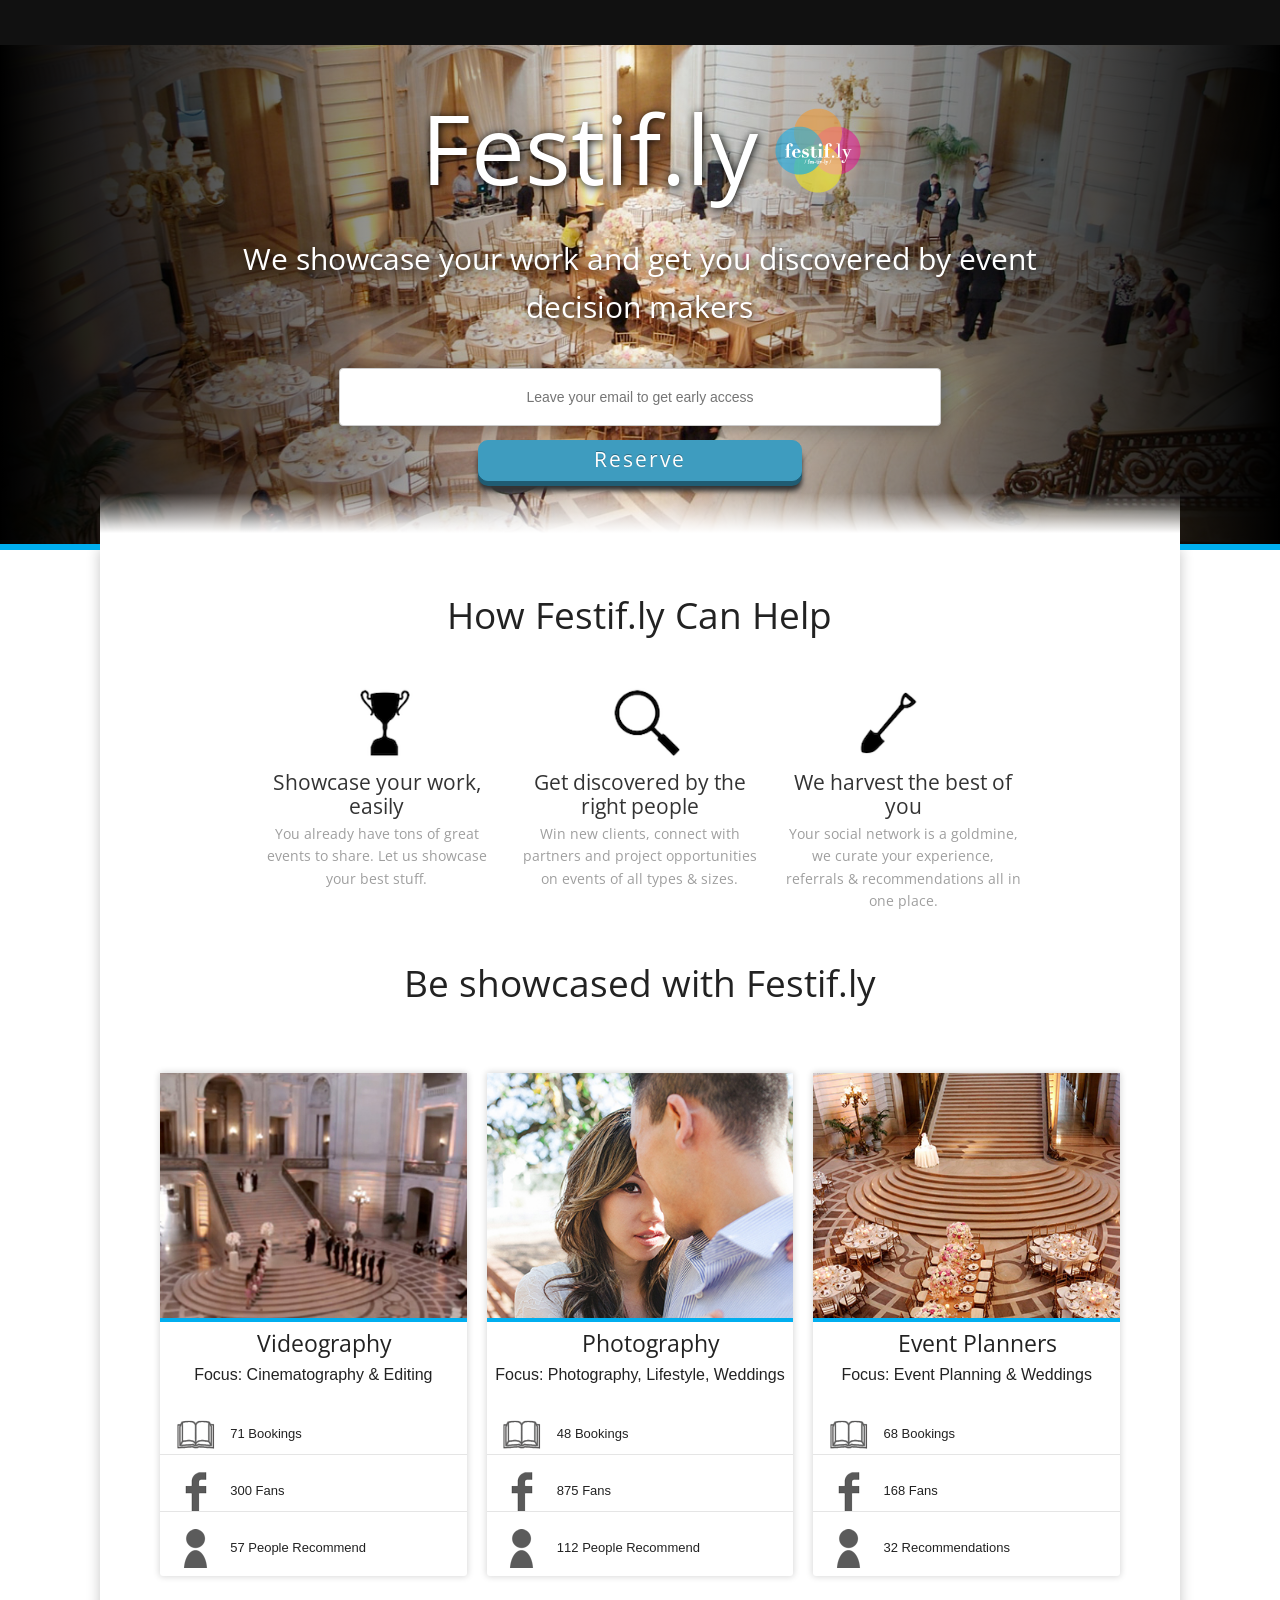
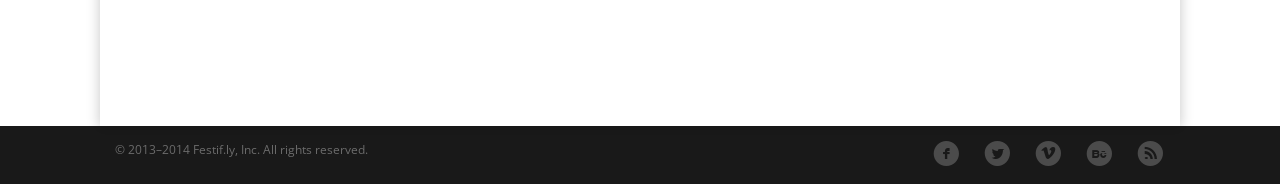
==== index.html @ 45ef8d79 "VPchanges" ====
<!DOCTYPE html>
<!--[if IE 8]> 				 <html class="no-js lt-ie9" lang="en" > <![endif]-->
<!--[if gt IE 8]><!--> <html class="no-js" lang="en" > <!--<![endif]-->

<head>  

<script>
  (function(i,s,o,g,r,a,m){i['GoogleAnalyticsObject']=r;i[r]=i[r]||function(){
  (i[r].q=i[r].q||[]).push(arguments)},i[r].l=1*new Date();a=s.createElement(o),
  m=s.getElementsByTagName(o)[0];a.async=1;a.src=g;m.parentNode.insertBefore(a,m)
  })(window,document,'script','//www.google-analytics.com/analytics.js','ga');

  ga('create', 'UA-42386012-1', 'festif.ly');
  ga('send', 'pageview');

</script>

<link rel="shortcut icon" href="/favicon.ico">


	<meta charset="utf-8">
  <meta name="viewport" content="width=device-width">

  <title>Festif.ly- New Way to Plan Your Events</title>

  
  <link rel="stylesheet" href="css/foundation.css">
  <link href='http://fonts.googleapis.com/css?family=Open+Sans:400,300,700' rel='stylesheet' type='text/css'>

  <script src="js/vendor/custom.modernizr.js"></script>

</head>
<body>
<div id="fb-root"></div>
<script>(function(d, s, id) {
  var js, fjs = d.getElementsByTagName(s)[0];
  if (d.getElementById(id)) return;
  js = d.createElement(s); js.id = id;
  js.src = "//connect.facebook.net/en_US/all.js#xfbml=1&appId=134652376630149";
  fjs.parentNode.insertBefore(js, fjs);
}(document, 'script', 'facebook-jssdk'));</script>

     <nav class="top-bar">
      <ul class="title-area">
        <!-- Title Area -->
        <li class="name">
          <h1><a href="/"></a></h1>
        </li>

      </ul>

      <section class="top-bar-section">
        <!-- Right Nav Section 
        <ul class="right">
          <li class="divider"></li>
          <li><a href="/grid.php">Features</a></li>
          <li class="divider"></li>
          <li><a href="/templates.php">Add-ons</a></li>
          <li class="divider"></li>
          <li><a href="/case-jacquelinewest.php">Case Studies</a></li>
          <li class="divider"></li>
          <li><a href="/docs/">Docs</a></li>
          <li class="divider"></li>
          <li><a href="/training.php">Training</a></li>
        </ul>-->
      </section>
    </nav>	
    
	<div class="slider">
			<div class="sliderShade">

	<div class="row">
	
		<div class="small-24 large-24 small-centered slideContent columns">
		<div class="row">
			<div class="logo small-24 large-24 small-centered columns">
			<h1 class="logotext small-offset-2 large-offset-7">Festif.ly</h1>
	     	<img style="" class="hide-for-small" src="images/logo.png"/>
	     	</div>						
		</div>
			<div class="row">
				<div class="small-22 large-20 large-centered columns">
				<p class="large">
				We showcase your work and get you discovered by event decision makers
				</p>
				</div>
			</div>
			
		
<!-- Begin MailChimp Signup Form -->
<style type="text/css">
	#mc_embed_signup{clear:left; font:14px Helvetica,Arial,sans-serif; }
	/* Add your own MailChimp form style overrides in your site stylesheet or in this style block.
	   We recommend moving this block and the preceding CSS link to the HEAD of your HTML file. */
</style>
<div id="mc_embed_signup">
<div class="row">
<div class="small-24 medium-16 large-14 small-centered columns">
<form action="http://festif.us7.list-manage.com/subscribe/post?u=33c417dac8734d64eef97a8fb&amp;id=8c0598343c" method="post" id="mc-embedded-subscribe-form" name="mc-embedded-subscribe-form" class="validate" target="_blank" novalidate>

	<input type="email" value="" name="EMAIL" class="email" id="mce-EMAIL" placeholder="Leave your email to get early access" required>
	<div class="clear small-24 medium-12 large-14 columns small-centered "><input type="submit" value="Reserve" name="subscribe" id="mc-embedded-subscribe" class="button bigbutton"></div>
</div>
</div>
</form>
</div>

<!--End mc_embed_signup-->
			

		</div>		
					
	</div>



		</div>
	</div>    

	<div class="row">
	<div class="main">
			<div class="small-24 large-24 small-centered columns">
			</div>
	</div>
	</div>

	<div class="row mainContent">
	
		<div class="small-22 large-22 small-centered columns">
				
			<div class="small-24 large-20 small-centered columns">

				<h2 class="lead">How Festif.ly Can Help</h2>
							<img src="images/vp2.png"/>

<ul class="small-block-grid-1 large-block-grid-3">
	<li>
	<p class="med">Showcase your work, easily</p>
	<p class="light">You already have tons of great events to share. Let us showcase your best stuff.</p>
	</li>
	<li>
	<p class="med">Get discovered by the right people</p>
	<p class="light">Win new clients, connect with partners and project opportunities on events of all types & sizes.</p>
	</li>
	<li>
	<p class="med">We harvest the best of you</p>
	<p class="light">Your social network is a goldmine,  we curate your experience, referrals & recommendations all in one place.</p>
	</li></ul>

			</div> 


			</div> 


			<div class="small-24 large-20 small-centered columns">
				<h2 class="lead">Be showcased with Festif.ly</h2>
			</div>
			
						<div class="small-24 large-22 small-centered columns">

								<ul class="small-block-grid-1 large-block-grid-3 contractors cs-style-3">
								
									<li class="service" style="padding:0"> 
								<div class="serviceInner">
								<div class="serviceImg">
								<img class="servImg" src="images/2.jpg"/> 
								<span class="hover"></span>
								</div>
						     	<h4 class="super"><center>Videography</center></h4>
							 	<p class="sub"><center>Focus: Cinematography & Editing</center> </p>
							 	<ul class="servList">
							 				<li style=""><img src="images/book.png"/>71 Bookings
								 				<hr class="style-six"/>
							 				</li>
							 				<li style=""><img src="images/facebook.png"/>300 Fans
								 				<hr class="style-six"/>
							 				</li>
							 				<li style=""><img src="images/person.png"/>57 People Recommend
							 				</li>
								</ul>
								</div>
								</li>

								<li class="service" style="padding:0"> 
								<div class="serviceInner">
								<div class="serviceImg">
								<img class="servImg" src="images/1.jpg"/> 
								<span class="hover"></span>
								</div> 
						     	<h4 class="super"><center>Photography</center></h4>
							 	<p class="sub"><center>Focus: Photography, Lifestyle, Weddings</center></p>
							 	<ul class="servList">
							 				<li style=""><img src="images/book.png"/>48 Bookings
								 				<hr class="style-six"/>
							 				</li>
							 				<li style=""><img src="images/facebook.png"/>875 Fans
								 				<hr class="style-six"/>
							 				</li>
							 				<li style=""><img src="images/person.png"/>112 People Recommend
							 				</li>
								</ul>
								</div>
								</li>
								
								<li class="service" style="padding:0"> 
								<div class="serviceInner">
								<div class="serviceImg">
								<img class="servImg" src="images/4.jpg"/> 
								<span class="hover"></span>
								</div>
						     	<h4 class="super"><center>Event Planners</center></h4>
							 	<p class="sub"><centeR>Focus: Event Planning & Weddings</center></p>
							 	<ul class="servList">
							 				<li style=""><img src="images/book.png"/>68 Bookings
								 				<hr class="style-six"/>
							 				</li>
							 				<li style=""><img src="images/facebook.png"/>168 Fans
								 				<hr class="style-six"/>
							 				</li>
							 				<li style=""><img src="images/person.png"/>32 Recommendations
							 				</li>
							 				

							 				
								</ul>
								</div>
								</li>
								
								</ul>
								
						</div>
			
		</div>		
					
	</div>	


	<div class="foot">
	<div class="row">
	
		<div class="small-24 large-12 copyright columns">
			<p>&copy; 2013–2014 Festif.ly, Inc. All rights reserved.</p>
		</div>
		<div class="small-24 large-12 columns">
	        <ul class="inline-list social" style="float:right;margin-bottom:0">
			<li><a>f</a></li>
	        <li><a>l</a></li>
	        <li><a>v</a></li>
	        <li><a>e</a></li>    
	        <li><a>r</a></li>    
			</ul>
		</div>	
	</div>		
	</div>		

		    
  <script>
  document.write('<script src=' +
  ('__proto__' in {} ? 'js/vendor/jquery' : 'js/vendor/zepto') +
  '.js><\/script>')
  </script>
  
  <script src="js/foundation.min.js"></script>
  <script src="js/jquery.backstretch.min.js"></script>
  <!--
  
  <script src="js/foundation/foundation.js"></script>
  
  <script src="js/foundation/foundation.placeholder.js"></script>
  
  <script src="js/foundation/foundation.forms.js"></script>
  
  <script src="js/foundation/foundation.tooltips.js"></script>
  
  <script src="js/foundation/foundation.cookie.js"></script>
  
  <script src="js/foundation/foundation.joyride.js"></script>
  
  <script src="js/foundation/foundation.section.js"></script>
  
  <script src="js/foundation/foundation.topbar.js"></script>
  
  -->
  
  <script>
    $(document).foundation();
    			 $('.slider').backstretch([
		          "images/bannerimage1.JPG",
		          "images/bannerimage2.jpg",
		          "images/bannerimage3.jpg",
		          "images/bannerimage4.jpg",
		          "images/bannerimage1.jpg",
		          "images/eventsgeneric.JPG",
		          "images/eventsgeneric2.JPG"
		        ], {
		            fade: 750,
		            duration: 7000
		        });
		  </script>
  </script>
</body>
</html>
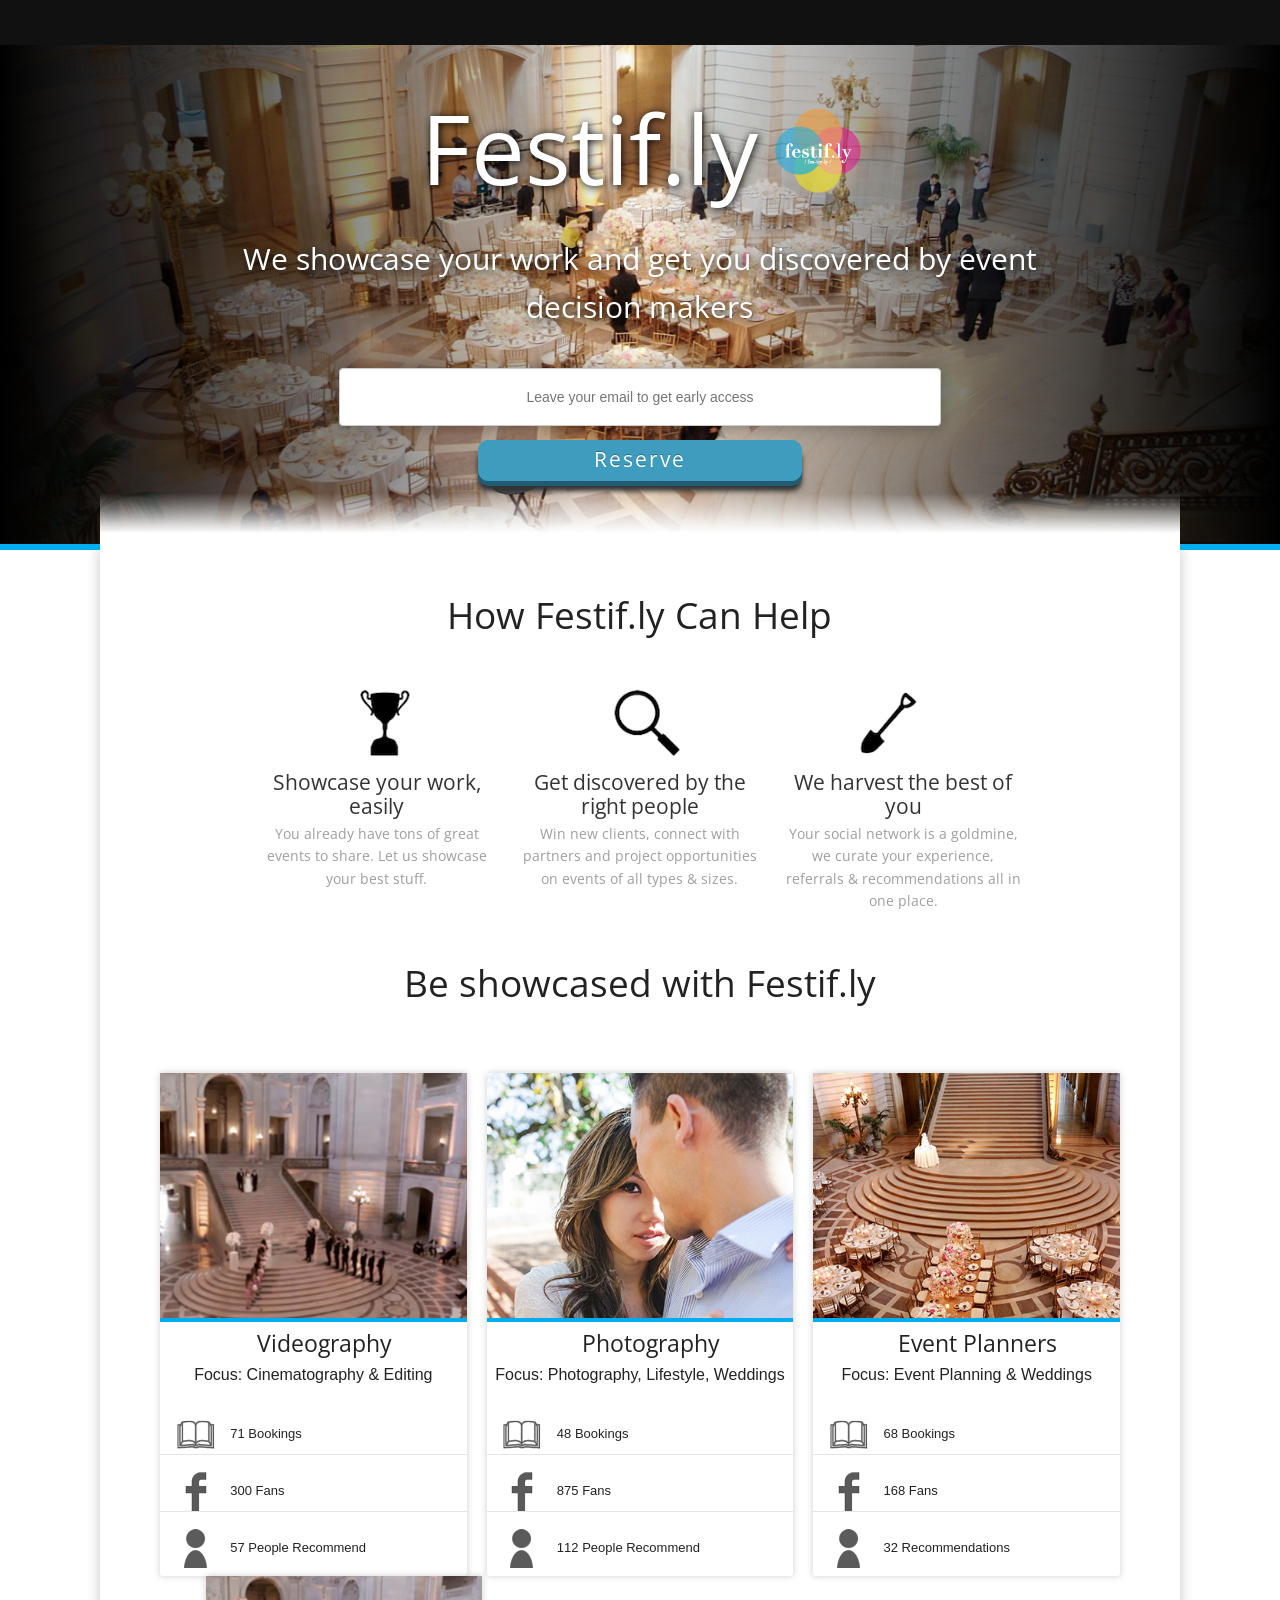
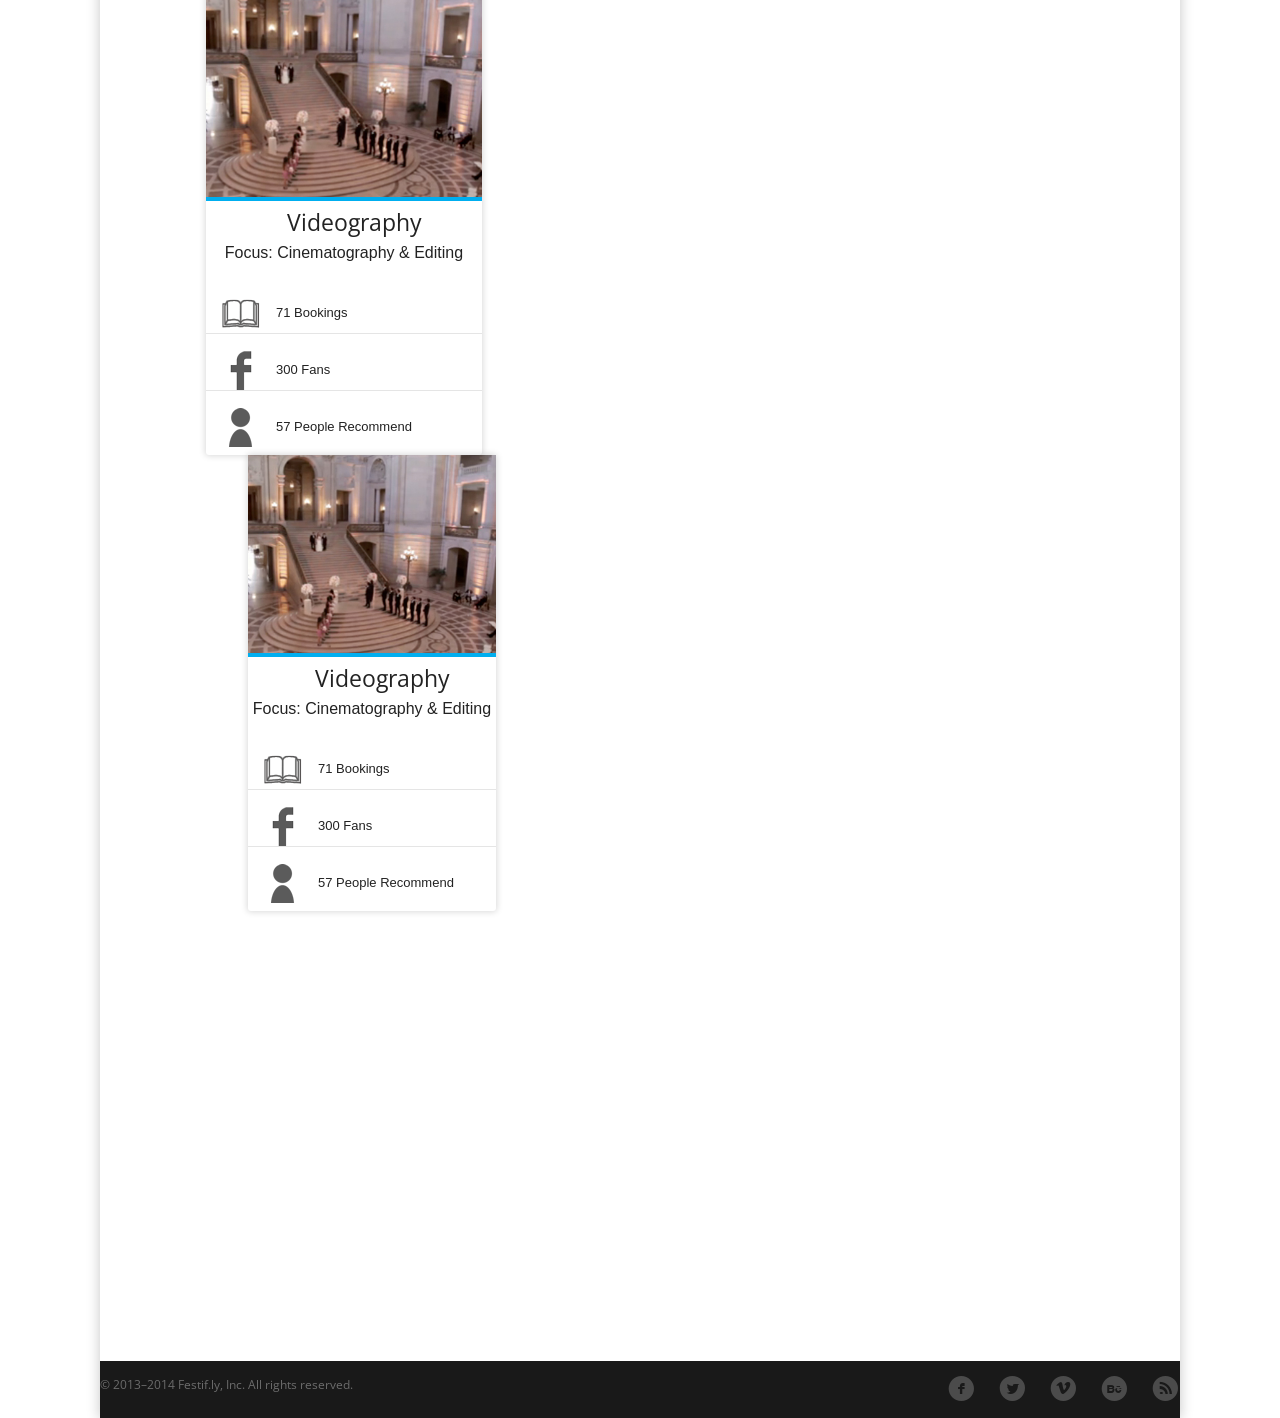
==== commit f8900c02: "GAConfig" ====
--- a/index.html
+++ b/index.html
@@ -1,8 +1,6 @@
 <!DOCTYPE html>
 <!--[if IE 8]> 				 <html class="no-js lt-ie9" lang="en" > <![endif]-->
 <!--[if gt IE 8]><!--> <html class="no-js" lang="en" > <!--<![endif]-->
-
-<head>  
 
 <script>
   (function(i,s,o,g,r,a,m){i['GoogleAnalyticsObject']=r;i[r]=i[r]||function(){
@@ -14,6 +12,10 @@
   ga('send', 'pageview');
 
 </script>
+
+<head>  
+
+
 
 <link rel="shortcut icon" href="/favicon.ico">
 
@@ -227,6 +229,55 @@
 								</div>
 								</li>
 								
+								<div class="small-24 large-22 small-centered columns">
+
+								<ul class="small-block-grid-1 large-block-grid-3 contractors cs-style-3">
+								
+									<li class="service" style="padding:0"> 
+								<div class="serviceInner">
+								<div class="serviceImg">
+								<img class="servImg" src="images/2.jpg"/> 
+								<span class="hover"></span>
+								</div>
+						     	<h4 class="super"><center>Videography</center></h4>
+							 	<p class="sub"><center>Focus: Cinematography & Editing</center> </p>
+							 	<ul class="servList">
+							 				<li style=""><img src="images/book.png"/>71 Bookings
+								 				<hr class="style-six"/>
+							 				</li>
+							 				<li style=""><img src="images/facebook.png"/>300 Fans
+								 				<hr class="style-six"/>
+							 				</li>
+							 				<li style=""><img src="images/person.png"/>57 People Recommend
+							 				</li>
+								</ul>
+								</div>
+								</li>
+								<div class="small-24 large-22 small-centered columns">
+
+								<ul class="small-block-grid-1 large-block-grid-3 contractors cs-style-3">
+								
+									<li class="service" style="padding:0"> 
+								<div class="serviceInner">
+								<div class="serviceImg">
+								<img class="servImg" src="images/2.jpg"/> 
+								<span class="hover"></span>
+								</div>
+						     	<h4 class="super"><center>Videography</center></h4>
+							 	<p class="sub"><center>Focus: Cinematography & Editing</center> </p>
+							 	<ul class="servList">
+							 				<li style=""><img src="images/book.png"/>71 Bookings
+								 				<hr class="style-six"/>
+							 				</li>
+							 				<li style=""><img src="images/facebook.png"/>300 Fans
+								 				<hr class="style-six"/>
+							 				</li>
+							 				<li style=""><img src="images/person.png"/>57 People Recommend
+							 				</li>
+								</ul>
+								</div>
+								</li>
+								
 								</ul>
 								
 						</div>
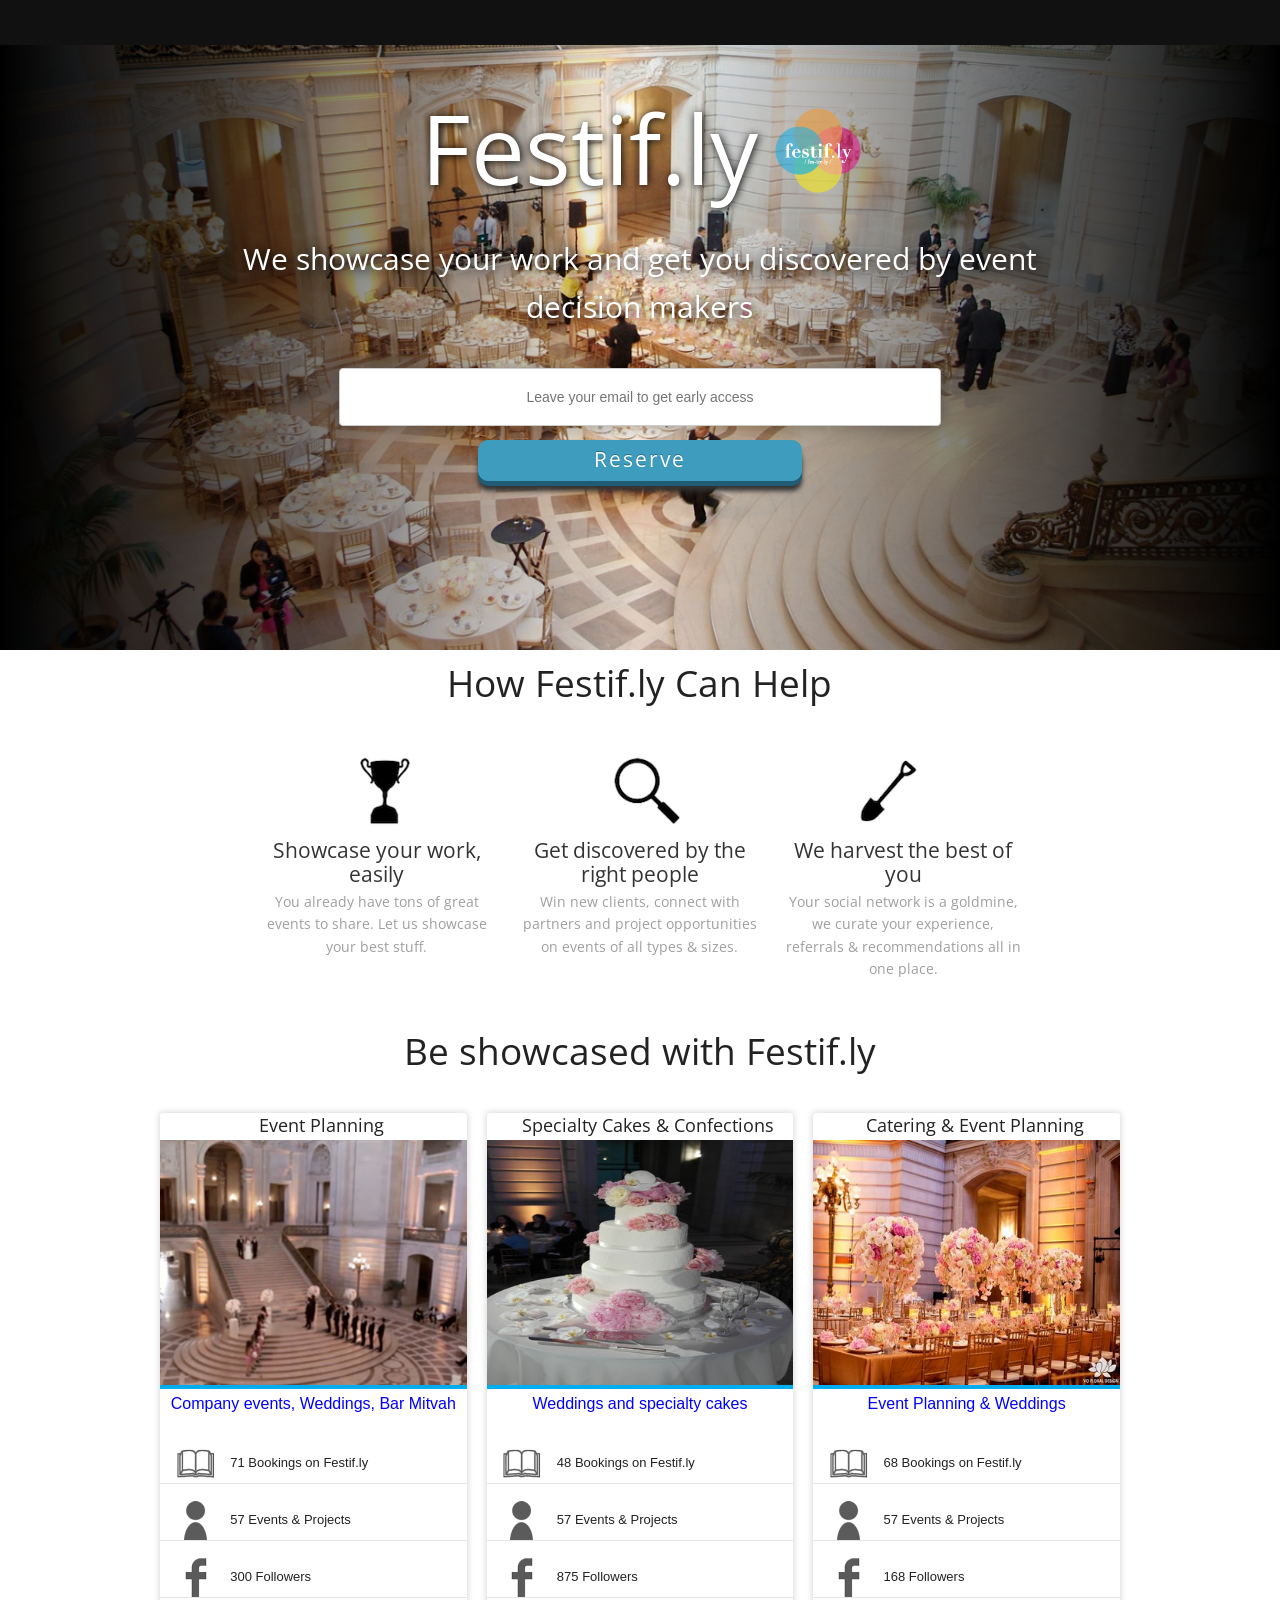
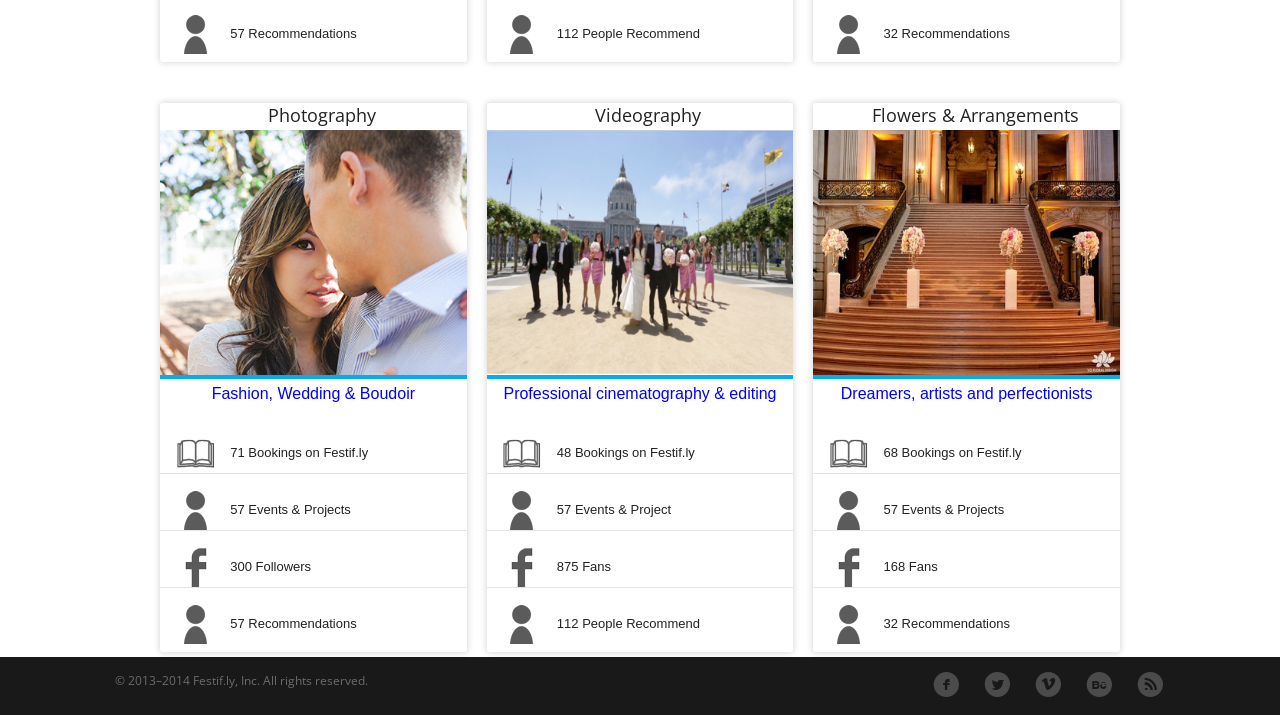
==== commit d0d7d531: "itsfridayfriday" ====
--- a/index.html
+++ b/index.html
@@ -1,6 +1,8 @@
 <!DOCTYPE html>
 <!--[if IE 8]> 				 <html class="no-js lt-ie9" lang="en" > <![endif]-->
 <!--[if gt IE 8]><!--> <html class="no-js" lang="en" > <!--<![endif]-->
+
+<head>  
 
 <script>
   (function(i,s,o,g,r,a,m){i['GoogleAnalyticsObject']=r;i[r]=i[r]||function(){
@@ -12,10 +14,6 @@
   ga('send', 'pageview');
 
 </script>
-
-<head>  
-
-
 
 <link rel="shortcut icon" href="/favicon.ico">
 
@@ -165,20 +163,25 @@
 								
 									<li class="service" style="padding:0"> 
 								<div class="serviceInner">
-								<div class="serviceImg">
+								<h5 class="super"><center>Event Planning</center></h5>
+								<div class="serviceImg">
+								     	
 								<img class="servImg" src="images/2.jpg"/> 
 								<span class="hover"></span>
 								</div>
-						     	<h4 class="super"><center>Videography</center></h4>
-							 	<p class="sub"><center>Focus: Cinematography & Editing</center> </p>
-							 	<ul class="servList">
-							 				<li style=""><img src="images/book.png"/>71 Bookings
-								 				<hr class="style-six"/>
-							 				</li>
-							 				<li style=""><img src="images/facebook.png"/>300 Fans
-								 				<hr class="style-six"/>
-							 				</li>
-							 				<li style=""><img src="images/person.png"/>57 People Recommend
+						
+							 	<p class="sub"><center><font color="blue">Company events, Weddings, Bar Mitvah</font color></center> </p>
+							 	<ul class="servList">
+							 				<li style=""><img src="images/book.png"/>71 Bookings on Festif.ly
+								 				<hr class="style-six"/>
+								 					<li style=""><img src="images/person.png"/>57 Events & Projects
+								 					<hr class="style-six"/>
+							 				</li>
+							 				<li style=""><img src="images/facebook.png"/>300 Followers
+								 				<hr class="style-six"/>
+							 				</li>
+							 				<li style=""><img src="images/person.png"/>57 Recommendations
+							 		
 							 				</li>
 								</ul>
 								</div>
@@ -186,20 +189,117 @@
 
 								<li class="service" style="padding:0"> 
 								<div class="serviceInner">
-								<div class="serviceImg">
+								     	<h5 class="super"><center>Specialty Cakes & Confections</center></h5>
+								<div class="serviceImg">
+								<img class="servImg" src="images/cake1.jpg"/> 
+								<span class="hover"></span>
+								</div> 
+						
+							 	<p class="sub"><center><font color="blue">Weddings and specialty cakes</font color></center></p>
+							 	<ul class="servList">
+							 				<li style=""><img src="images/book.png"/>48 Bookings on Festif.ly
+								 				<hr class="style-six"/>
+								 				<li style=""><img src="images/person.png"/>57 Events & Projects
+								 				<hr class="style-six"/>
+							 				</li>
+							 				<li style=""><img src="images/facebook.png"/>875 Followers
+								 				<hr class="style-six"/>
+							 				</li>
+							 				<li style=""><img src="images/person.png"/>112 People Recommend
+							 
+							 				
+							 				</li>
+								</ul>
+								</div>
+								</li>
+								
+								<li class="service" style="padding:0"> 
+								<div class="serviceInner">
+									<h5 class="super"><center>Catering & Event Planning</center></h5>
+								<div class="serviceImg">
+								<img class="servImg" src="images/catering2.jpg"/> 
+								<span class="hover"></span>
+								</div>
+						     
+							 	<p class="sub"><centeR><font color="blue">Event Planning & Weddings</font color></center></p>
+							 	<ul class="servList">
+							 				<li style=""><img src="images/book.png"/>68 Bookings on Festif.ly
+								 				<hr class="style-six"/>
+							 				</li>
+							 					<li style=""><img src="images/person.png"/>57 Events & Projects
+							 					<hr class="style-six"/>
+							 				</li>
+							 				<li style=""><img src="images/facebook.png"/>168 Followers
+								 				<hr class="style-six"/>
+							 				</li>
+							 				<li style=""><img src="images/person.png"/>32 Recommendations
+							 		
+							 			
+							 				</li>
+							 				
+
+							 				
+								</ul>
+								</div>
+								</li>
+								
+								
+								
+								</ul>
+								
+						</div>
+
+						<div class="small-24 large-22 small-centered columns">
+
+								<ul class="small-block-grid-1 large-block-grid-3 contractors cs-style-3">
+								
+									<li class="service" style="padding:0"> 
+								<div class="serviceInner">
+								<h5 class="super"><center>Photography</center></h5>
+								<div class="serviceImg">
+								     	
 								<img class="servImg" src="images/1.jpg"/> 
 								<span class="hover"></span>
+								</div>
+						
+							 	<p class="sub"><center><font color="blue">Fashion, Wedding & Boudoir</font color></center> </p>
+							 	<ul class="servList">
+							 				<li style=""><img src="images/book.png"/>71 Bookings on Festif.ly
+								 			<hr class="style-six"/>
+							 				</li>
+							 				<li style=""><img src="images/person.png"/>57 Events & Projects
+							 				<hr class="style-six"/>
+							 				</li>
+							 				<li style=""><img src="images/facebook.png"/>300 Followers
+								 			<hr class="style-six"/>
+							 				</li>
+							 				<li style=""><img src="images/person.png"/>57 Recommendations
+										</li>
+								</ul>
+								</div>
+								</li>
+
+								<li class="service" style="padding:0"> 
+								<div class="serviceInner">
+								     	<h5 class="super"><center>Videography</center></h5>
+								<div class="serviceImg">
+								<img class="servImg" src="images/2.png"/> 
+								<span class="hover"></span>
 								</div> 
-						     	<h4 class="super"><center>Photography</center></h4>
-							 	<p class="sub"><center>Focus: Photography, Lifestyle, Weddings</center></p>
-							 	<ul class="servList">
-							 				<li style=""><img src="images/book.png"/>48 Bookings
-								 				<hr class="style-six"/>
+						
+							 	<p class="sub"><center><font color="blue">Professional cinematography & editing  </font color></center></p>
+							 	<ul class="servList">
+							 				<li style=""><img src="images/book.png"/>48 Bookings on Festif.ly
+								 				<hr class="style-six"/>
+							 				</li>
+							 				<li style=""><img src="images/person.png"/>57 Events & Project
+							 				<hr class="style-six"/>
 							 				</li>
 							 				<li style=""><img src="images/facebook.png"/>875 Fans
 								 				<hr class="style-six"/>
 							 				</li>
 							 				<li style=""><img src="images/person.png"/>112 People Recommend
+							 
 							 				</li>
 								</ul>
 								</div>
@@ -207,84 +307,36 @@
 								
 								<li class="service" style="padding:0"> 
 								<div class="serviceInner">
-								<div class="serviceImg">
-								<img class="servImg" src="images/4.jpg"/> 
-								<span class="hover"></span>
-								</div>
-						     	<h4 class="super"><center>Event Planners</center></h4>
-							 	<p class="sub"><centeR>Focus: Event Planning & Weddings</center></p>
-							 	<ul class="servList">
-							 				<li style=""><img src="images/book.png"/>68 Bookings
-								 				<hr class="style-six"/>
+									<h5 class="super"><center>Flowers & Arrangements</center></h5>
+								<div class="serviceImg">
+								<img class="servImg" src="images/florist3.jpg"/> 
+								<span class="hover"></span>
+								</div>
+						     
+							 	<p class="sub"><centeR><font color="blue">Dreamers, artists and perfectionists</font color></center></p>
+							 	<ul class="servList">
+							 				<li style=""><img src="images/book.png"/>68 Bookings on Festif.ly
+								 				<hr class="style-six"/>
+							 				</li>
+							 					<li style=""><img src="images/person.png"/>57 Events & Projects
+							 					<hr class="style-six"/>
 							 				</li>
 							 				<li style=""><img src="images/facebook.png"/>168 Fans
 								 				<hr class="style-six"/>
 							 				</li>
 							 				<li style=""><img src="images/person.png"/>32 Recommendations
-							 				</li>
+									</li>
 							 				
 
 							 				
 								</ul>
 								</div>
 								</li>
-								
-								<div class="small-24 large-22 small-centered columns">
-
-								<ul class="small-block-grid-1 large-block-grid-3 contractors cs-style-3">
-								
-									<li class="service" style="padding:0"> 
-								<div class="serviceInner">
-								<div class="serviceImg">
-								<img class="servImg" src="images/2.jpg"/> 
-								<span class="hover"></span>
-								</div>
-						     	<h4 class="super"><center>Videography</center></h4>
-							 	<p class="sub"><center>Focus: Cinematography & Editing</center> </p>
-							 	<ul class="servList">
-							 				<li style=""><img src="images/book.png"/>71 Bookings
-								 				<hr class="style-six"/>
-							 				</li>
-							 				<li style=""><img src="images/facebook.png"/>300 Fans
-								 				<hr class="style-six"/>
-							 				</li>
-							 				<li style=""><img src="images/person.png"/>57 People Recommend
-							 				</li>
-								</ul>
-								</div>
-								</li>
-								<div class="small-24 large-22 small-centered columns">
-
-								<ul class="small-block-grid-1 large-block-grid-3 contractors cs-style-3">
-								
-									<li class="service" style="padding:0"> 
-								<div class="serviceInner">
-								<div class="serviceImg">
-								<img class="servImg" src="images/2.jpg"/> 
-								<span class="hover"></span>
-								</div>
-						     	<h4 class="super"><center>Videography</center></h4>
-							 	<p class="sub"><center>Focus: Cinematography & Editing</center> </p>
-							 	<ul class="servList">
-							 				<li style=""><img src="images/book.png"/>71 Bookings
-								 				<hr class="style-six"/>
-							 				</li>
-							 				<li style=""><img src="images/facebook.png"/>300 Fans
-								 				<hr class="style-six"/>
-							 				</li>
-							 				<li style=""><img src="images/person.png"/>57 People Recommend
-							 				</li>
-								</ul>
-								</div>
-								</li>
-								
-								</ul>
-								
-						</div>
-			
 		</div>		
 					
 	</div>	
+	
+	
 
 
 	<div class="foot">
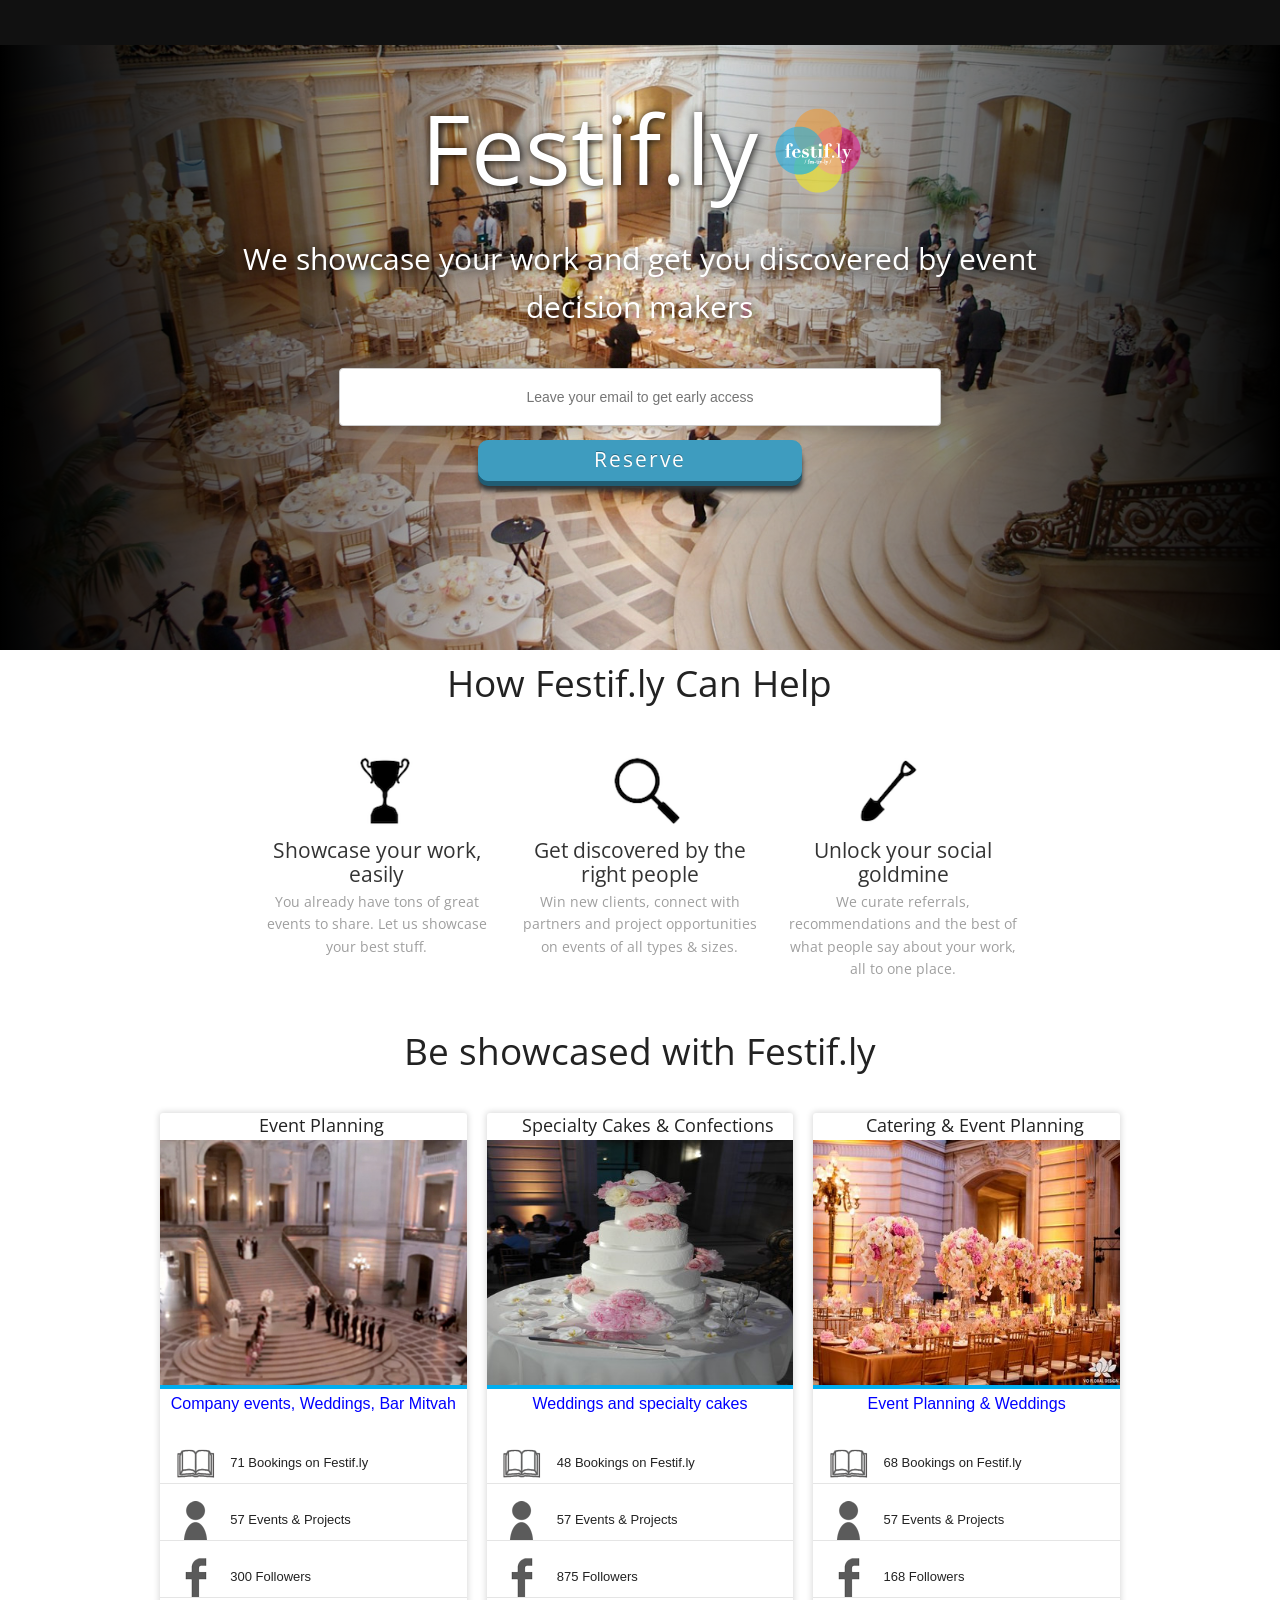
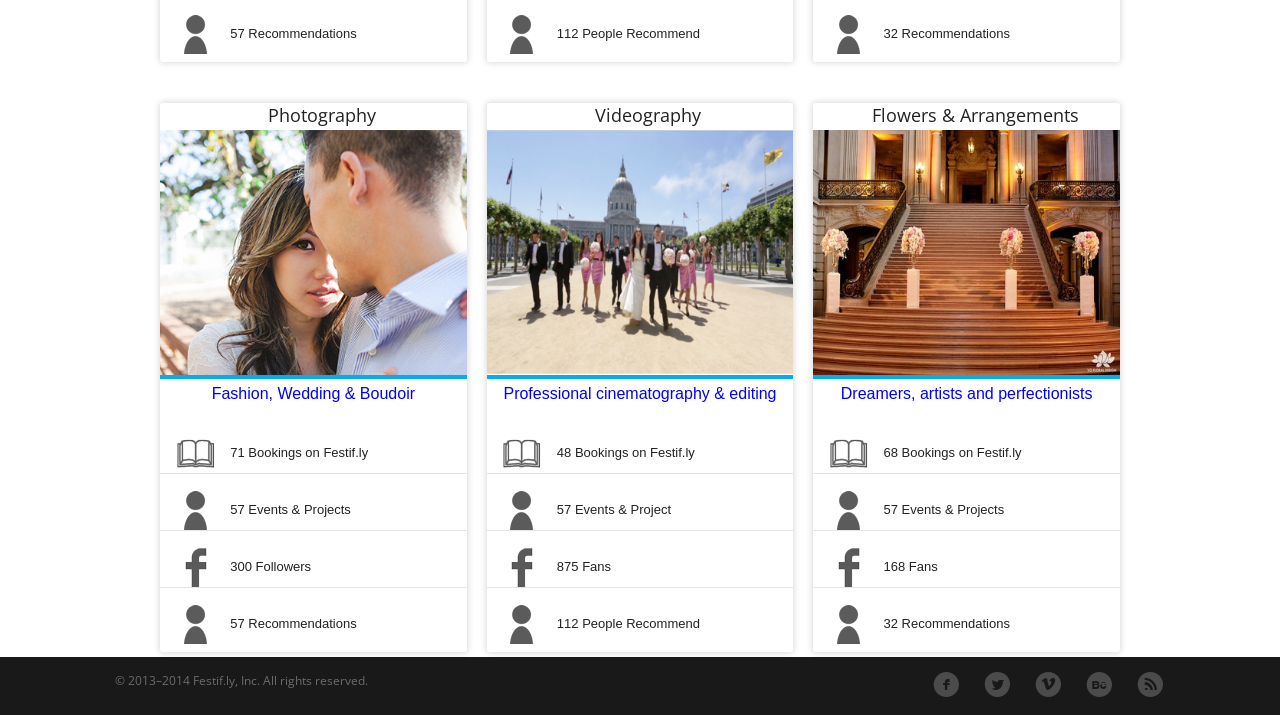
==== commit bd264c72: "newcopy" ====
--- a/index.html
+++ b/index.html
@@ -3,6 +3,38 @@
 <!--[if gt IE 8]><!--> <html class="no-js" lang="en" > <!--<![endif]-->
 
 <head>  
+
+<script type="text/javascript">
+var fb_param = {};
+fb_param.pixel_id = '6009628217948';
+fb_param.value = '0.00';
+fb_param.currency = 'USD';
+(function(){
+  var fpw = document.createElement('script');
+  fpw.async = true;
+  fpw.src = '//connect.facebook.net/en_US/fp.js';
+  var ref = document.getElementsByTagName('script')[0];
+  ref.parentNode.insertBefore(fpw, ref);
+})();
+</script>
+<noscript><img height="1" width="1" alt="" style="display:none" src="https://www.facebook.com/offsite_event.php?id=6009628217948&amp;value=0&amp;currency=USD" /></noscript>
+
+<link rel="shortcut icon" href="/favicon.ico">
+
+
+	<meta charset="utf-8">
+  <meta name="viewport" content="width=device-width">
+
+  <title>Festif.ly- New Way to Plan Your Events</title>
+
+  
+  <link rel="stylesheet" href="css/foundation.css">
+  <link href='http://fonts.googleapis.com/css?family=Open+Sans:400,300,700' rel='stylesheet' type='text/css'>
+
+  <script src="js/vendor/custom.modernizr.js"></script>
+
+</head>
+<body>
 
 <script>
   (function(i,s,o,g,r,a,m){i['GoogleAnalyticsObject']=r;i[r]=i[r]||function(){
@@ -10,27 +42,11 @@
   m=s.getElementsByTagName(o)[0];a.async=1;a.src=g;m.parentNode.insertBefore(a,m)
   })(window,document,'script','//www.google-analytics.com/analytics.js','ga');
 
-  ga('create', 'UA-42386012-1', 'festif.ly');
+  ga('create', 'UA-42386012-2', 'festif.ly');
   ga('send', 'pageview');
 
 </script>
 
-<link rel="shortcut icon" href="/favicon.ico">
-
-
-	<meta charset="utf-8">
-  <meta name="viewport" content="width=device-width">
-
-  <title>Festif.ly- New Way to Plan Your Events</title>
-
-  
-  <link rel="stylesheet" href="css/foundation.css">
-  <link href='http://fonts.googleapis.com/css?family=Open+Sans:400,300,700' rel='stylesheet' type='text/css'>
-
-  <script src="js/vendor/custom.modernizr.js"></script>
-
-</head>
-<body>
 <div id="fb-root"></div>
 <script>(function(d, s, id) {
   var js, fjs = d.getElementsByTagName(s)[0];
@@ -143,8 +159,8 @@
 	<p class="light">Win new clients, connect with partners and project opportunities on events of all types & sizes.</p>
 	</li>
 	<li>
-	<p class="med">We harvest the best of you</p>
-	<p class="light">Your social network is a goldmine,  we curate your experience, referrals & recommendations all in one place.</p>
+	<p class="med">Unlock your social goldmine</p>
+	<p class="light">We curate referrals,  recommendations and the best of what people say about your work, all to one place.</p>
 	</li></ul>
 
 			</div> 
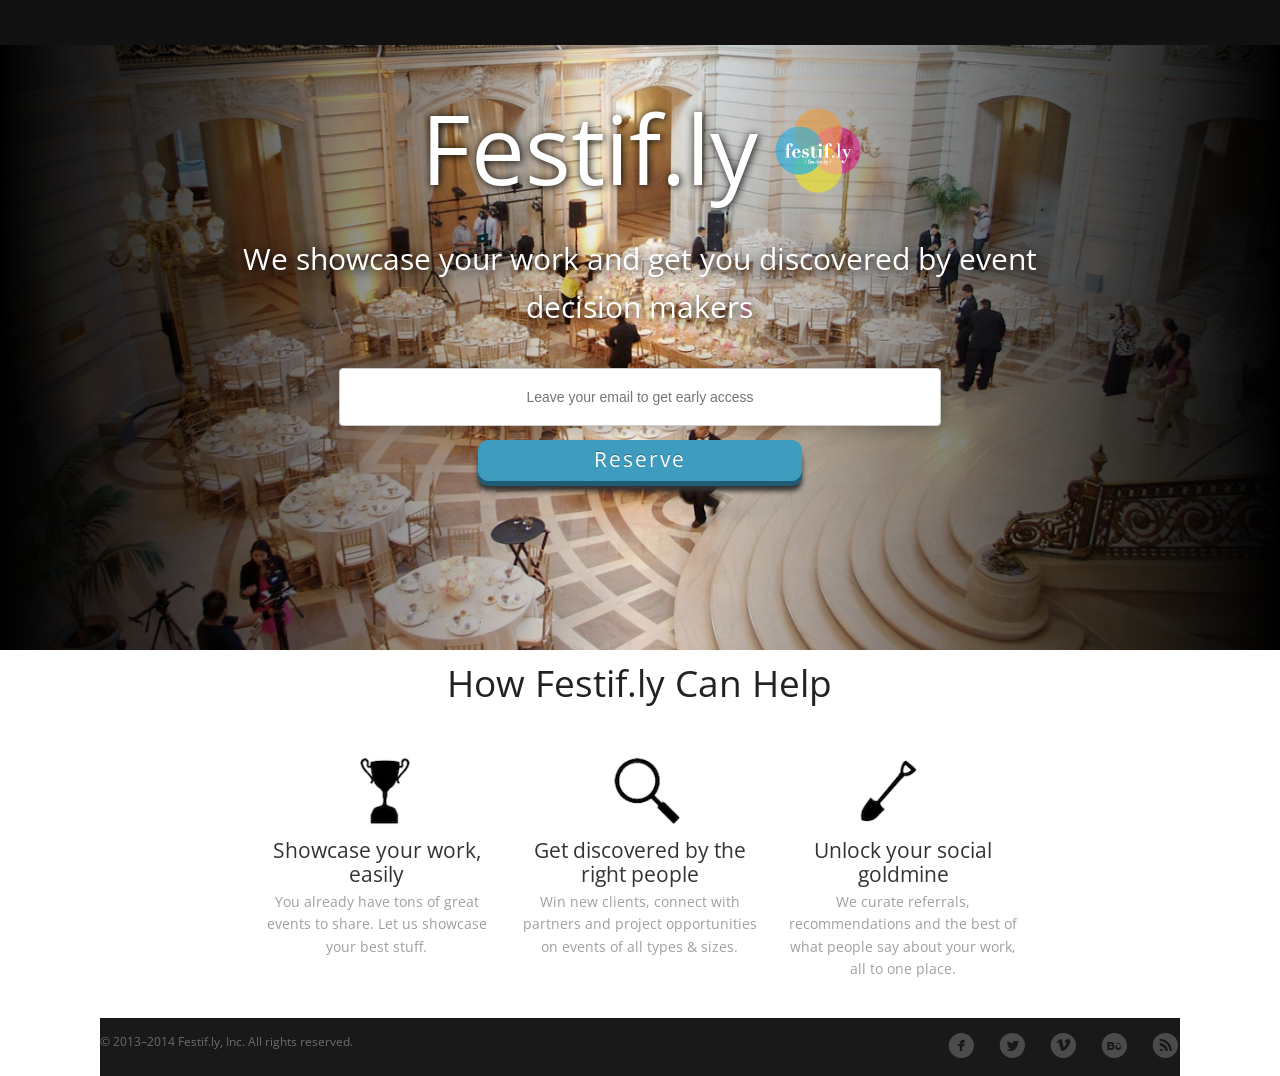
==== commit 66062754: "newcopy" ====
--- a/index.html
+++ b/index.html
@@ -169,190 +169,6 @@
 			</div> 
 
 
-			<div class="small-24 large-20 small-centered columns">
-				<h2 class="lead">Be showcased with Festif.ly</h2>
-			</div>
-			
-						<div class="small-24 large-22 small-centered columns">
-
-								<ul class="small-block-grid-1 large-block-grid-3 contractors cs-style-3">
-								
-									<li class="service" style="padding:0"> 
-								<div class="serviceInner">
-								<h5 class="super"><center>Event Planning</center></h5>
-								<div class="serviceImg">
-								     	
-								<img class="servImg" src="images/2.jpg"/> 
-								<span class="hover"></span>
-								</div>
-						
-							 	<p class="sub"><center><font color="blue">Company events, Weddings, Bar Mitvah</font color></center> </p>
-							 	<ul class="servList">
-							 				<li style=""><img src="images/book.png"/>71 Bookings on Festif.ly
-								 				<hr class="style-six"/>
-								 					<li style=""><img src="images/person.png"/>57 Events & Projects
-								 					<hr class="style-six"/>
-							 				</li>
-							 				<li style=""><img src="images/facebook.png"/>300 Followers
-								 				<hr class="style-six"/>
-							 				</li>
-							 				<li style=""><img src="images/person.png"/>57 Recommendations
-							 		
-							 				</li>
-								</ul>
-								</div>
-								</li>
-
-								<li class="service" style="padding:0"> 
-								<div class="serviceInner">
-								     	<h5 class="super"><center>Specialty Cakes & Confections</center></h5>
-								<div class="serviceImg">
-								<img class="servImg" src="images/cake1.jpg"/> 
-								<span class="hover"></span>
-								</div> 
-						
-							 	<p class="sub"><center><font color="blue">Weddings and specialty cakes</font color></center></p>
-							 	<ul class="servList">
-							 				<li style=""><img src="images/book.png"/>48 Bookings on Festif.ly
-								 				<hr class="style-six"/>
-								 				<li style=""><img src="images/person.png"/>57 Events & Projects
-								 				<hr class="style-six"/>
-							 				</li>
-							 				<li style=""><img src="images/facebook.png"/>875 Followers
-								 				<hr class="style-six"/>
-							 				</li>
-							 				<li style=""><img src="images/person.png"/>112 People Recommend
-							 
-							 				
-							 				</li>
-								</ul>
-								</div>
-								</li>
-								
-								<li class="service" style="padding:0"> 
-								<div class="serviceInner">
-									<h5 class="super"><center>Catering & Event Planning</center></h5>
-								<div class="serviceImg">
-								<img class="servImg" src="images/catering2.jpg"/> 
-								<span class="hover"></span>
-								</div>
-						     
-							 	<p class="sub"><centeR><font color="blue">Event Planning & Weddings</font color></center></p>
-							 	<ul class="servList">
-							 				<li style=""><img src="images/book.png"/>68 Bookings on Festif.ly
-								 				<hr class="style-six"/>
-							 				</li>
-							 					<li style=""><img src="images/person.png"/>57 Events & Projects
-							 					<hr class="style-six"/>
-							 				</li>
-							 				<li style=""><img src="images/facebook.png"/>168 Followers
-								 				<hr class="style-six"/>
-							 				</li>
-							 				<li style=""><img src="images/person.png"/>32 Recommendations
-							 		
-							 			
-							 				</li>
-							 				
-
-							 				
-								</ul>
-								</div>
-								</li>
-								
-								
-								
-								</ul>
-								
-						</div>
-
-						<div class="small-24 large-22 small-centered columns">
-
-								<ul class="small-block-grid-1 large-block-grid-3 contractors cs-style-3">
-								
-									<li class="service" style="padding:0"> 
-								<div class="serviceInner">
-								<h5 class="super"><center>Photography</center></h5>
-								<div class="serviceImg">
-								     	
-								<img class="servImg" src="images/1.jpg"/> 
-								<span class="hover"></span>
-								</div>
-						
-							 	<p class="sub"><center><font color="blue">Fashion, Wedding & Boudoir</font color></center> </p>
-							 	<ul class="servList">
-							 				<li style=""><img src="images/book.png"/>71 Bookings on Festif.ly
-								 			<hr class="style-six"/>
-							 				</li>
-							 				<li style=""><img src="images/person.png"/>57 Events & Projects
-							 				<hr class="style-six"/>
-							 				</li>
-							 				<li style=""><img src="images/facebook.png"/>300 Followers
-								 			<hr class="style-six"/>
-							 				</li>
-							 				<li style=""><img src="images/person.png"/>57 Recommendations
-										</li>
-								</ul>
-								</div>
-								</li>
-
-								<li class="service" style="padding:0"> 
-								<div class="serviceInner">
-								     	<h5 class="super"><center>Videography</center></h5>
-								<div class="serviceImg">
-								<img class="servImg" src="images/2.png"/> 
-								<span class="hover"></span>
-								</div> 
-						
-							 	<p class="sub"><center><font color="blue">Professional cinematography & editing  </font color></center></p>
-							 	<ul class="servList">
-							 				<li style=""><img src="images/book.png"/>48 Bookings on Festif.ly
-								 				<hr class="style-six"/>
-							 				</li>
-							 				<li style=""><img src="images/person.png"/>57 Events & Project
-							 				<hr class="style-six"/>
-							 				</li>
-							 				<li style=""><img src="images/facebook.png"/>875 Fans
-								 				<hr class="style-six"/>
-							 				</li>
-							 				<li style=""><img src="images/person.png"/>112 People Recommend
-							 
-							 				</li>
-								</ul>
-								</div>
-								</li>
-								
-								<li class="service" style="padding:0"> 
-								<div class="serviceInner">
-									<h5 class="super"><center>Flowers & Arrangements</center></h5>
-								<div class="serviceImg">
-								<img class="servImg" src="images/florist3.jpg"/> 
-								<span class="hover"></span>
-								</div>
-						     
-							 	<p class="sub"><centeR><font color="blue">Dreamers, artists and perfectionists</font color></center></p>
-							 	<ul class="servList">
-							 				<li style=""><img src="images/book.png"/>68 Bookings on Festif.ly
-								 				<hr class="style-six"/>
-							 				</li>
-							 					<li style=""><img src="images/person.png"/>57 Events & Projects
-							 					<hr class="style-six"/>
-							 				</li>
-							 				<li style=""><img src="images/facebook.png"/>168 Fans
-								 				<hr class="style-six"/>
-							 				</li>
-							 				<li style=""><img src="images/person.png"/>32 Recommendations
-									</li>
-							 				
-
-							 				
-								</ul>
-								</div>
-								</li>
-		</div>		
-					
-	</div>	
-	
-	
 
 
 	<div class="foot">
